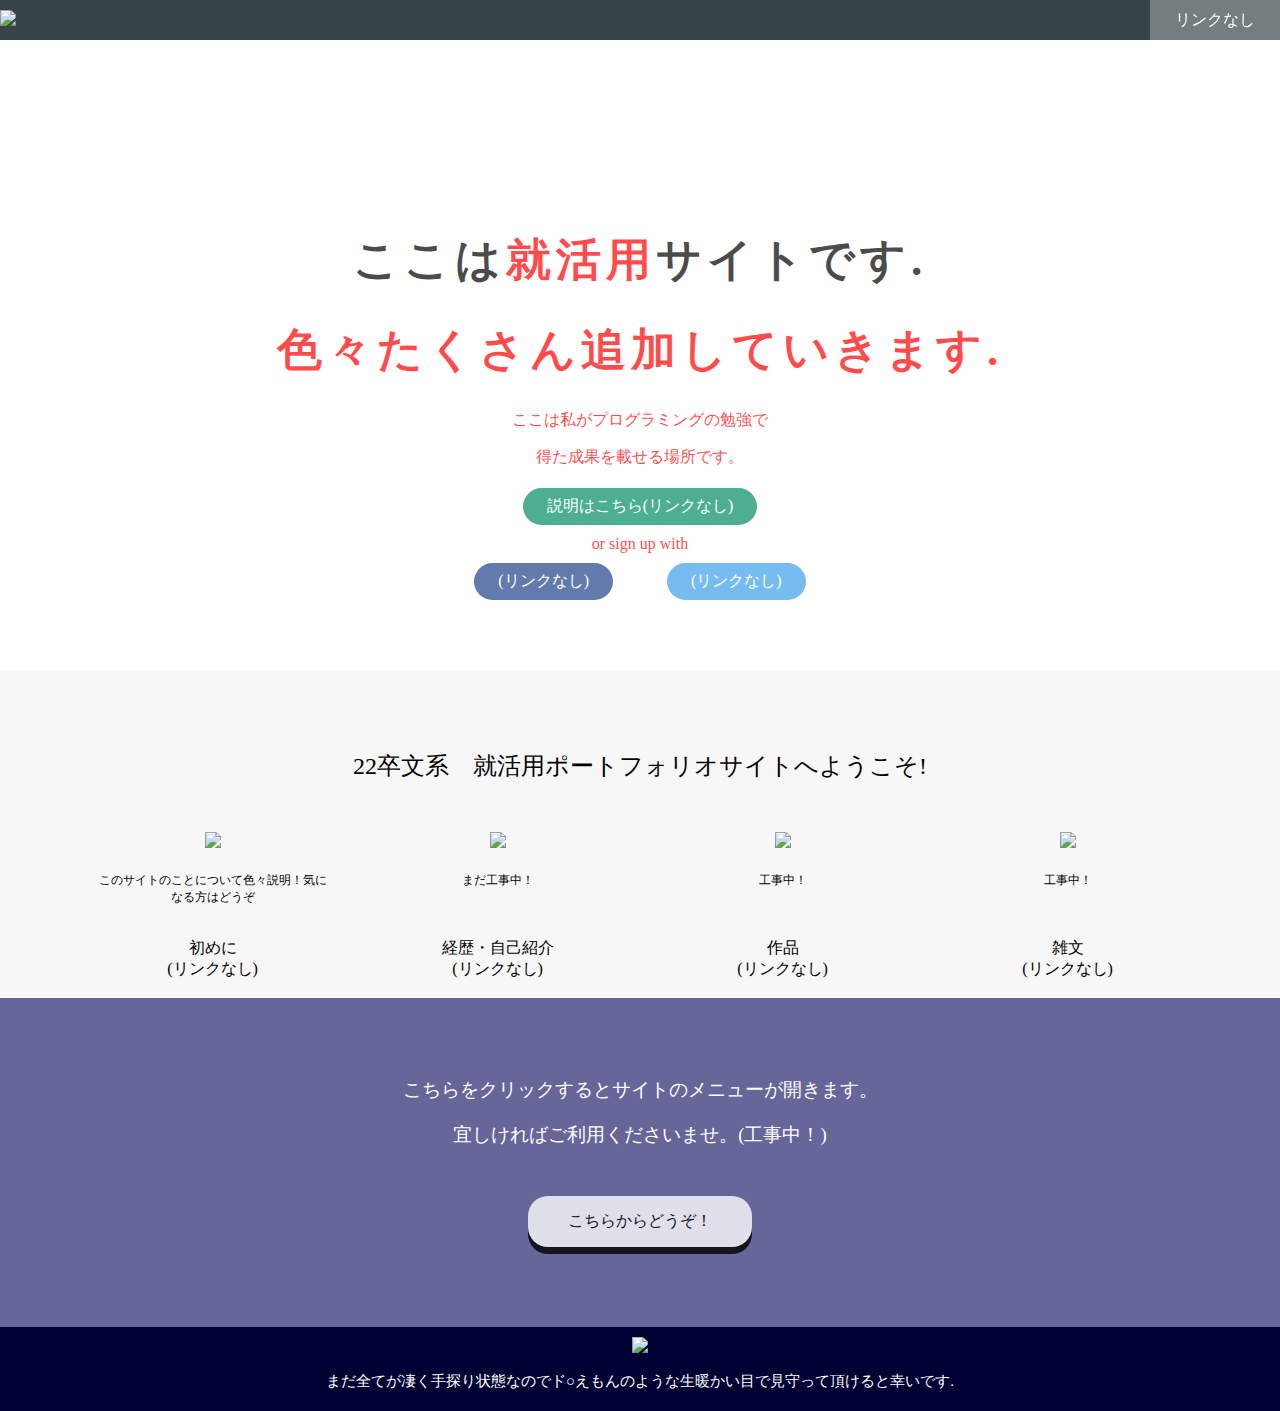
==== index.html @ 4ce76905 "Update index.html" ====
<!DOCTYPE html>
<html>
<head>
<meta charset="utf-8">
<meta name="viewport" content="width=device-width, initial-scale=1.0">
<title>22卒文系　就活用ポートフォリオサイト</title>
<link rel="stylesheet" href="syuukatuyou.css">
<link rel="stylesheet" href="responsive1.css">
</head>
<body>
<header>
 <div class="container">
  <div class="header-left">
   <img class="logo" img id="source" src="https://drive.google.com/uc?export=view&id=183Twh8qQb4sqzsRKOq5h6XEAZDNzStiH">
  </div>
  <a href="#"class="menu-icon">
  <span class="fa fa-bars menu-icon"></span>
  </a>
   <div class="header-right">
    <a href="#" class="login">リンクなし</a>
   </div>
 </div>
</header>
 <div class="top-wrapper">
      <!-- ここにコードを書いていきましょう -->
  <div class="container">
   <h1>ここは<span>就活用</span>サイトです.</h1>
   <h1><span>色々たくさん追加していきます.</span></h1>
   <p><span>ここは私がプログラミングの勉強で</span></p>
   <p><span>得た成果を載せる場所です。</span></p>
  <div class="btn-wrapper">
   <a href="#" class="btn signup">説明はこちら(リンクなし)</a>
   <p><span>or sign up with</span></p>
   <a href="#" class="btn lostall">(リンクなし)</a>
   <a href="#" class="btn dingal">(リンクなし)</a>        
  </div>
  </div>
 </div>
<div class="lesson-wrapper">
 <div class="container">
  <div class="heading">
   <h2>22卒文系　就活用ポートフォリオサイトへようこそ!</h2>
  </div>
  <div class="lessons">
    <div class="lesson">
      <div class="lesson-icon">
        <img src="https://prog-8.com/images/html/advanced/html.png">
        <p>初めに<br>(リンクなし)</p>
      </div>
        <p class="txt-contents">このサイトのことについて色々説明！気になる方はどうぞ</p>
     </div>
     <div class="lesson">
      <div class="lesson-icon">
        <img src="https://prog-8.com/images/html/advanced/jQuery.png">
        <p>経歴・自己紹介<br>(リンクなし)</p>
      </div>
        <p class="txt-contents">まだ工事中！</p>
     </div>
     <div class="lesson">
      <div class="lesson-icon">
        <img src="https://prog-8.com/images/html/advanced/ruby.png">
        <p>作品<br>(リンクなし)</p>
      </div>
        <p class="txt-contents">工事中！</p>
     </div>
     <div class="lesson">
      <div class="lesson-icon">
        <img src="https://prog-8.com/images/html/advanced/php.png">
        <p>雑文<br>(リンクなし)</p>
       </div>
        <p class="txt-contents">工事中！</p>
     </div>
     <div class="clear"></div>
  </div>
 </div>
</div>
 <div class="message-wrapper">
  <div class="container">
   <div class="heading">
     <h3>こちらをクリックするとサイトのメニューが開きます。</h3>
     <h3>宜しければご利用くださいませ。(工事中！)</h3>
    </div>
     <span class="btn message">こちらからどうぞ！</span>
  </div>
 </div>
 <footer>
  <div class="container">
   <img src="https://drive.google.com/uc?export=view&id=1nXOA0lE5v6C8PAsL4q2_yms5SNEoDMWF&usp=sharing">
   <p>まだ全てが凄く手探り状態なのでド○えもんのような生暖かい目で見守って頂けると幸いです.</p> 
  </div>
 </footer>
 </body>
</html>
---- syuukatuyou.css ----
/* すべての要素に対して box-sizing: border-box; を指定してください */
*{
    box-sizing:border-box;
  }
  html{
  height:100%;
  }
  body {
    margin: 0;
    font-family: "Hiragino Kaku Gothic ProN";
  }
  a {
    text-decoration: none;
  }
  /* clearクラスにfloatを解除するためのCSSを記述してください */
  .clear{
    clear:left;
  }
  /* containerクラスのCSSを指定してください */
  .container{
    max-width:1170px;
    width:100%;
    padding-left:15px;
    padding-right:15px;
    margin-left:auto;
    margin-right:auto;
  }
  /* top-wrapperクラスのCSSを指定してください */
  .top-wrapper{
    padding-top:200px;
    padding-bottom:50px;
    background-image:url(https://drive.google.com/uc?export=view&id=1vElDhft5JtYFkg4z1nyHAuU2lpd-ER7A);
    color:black;
    background-size:cover;
  text-align:center; 
  }
  .container span{
    color:#ff0000;
  }
  .top-wrapper h1{
    opacity:0.7;
    font-size:45px;
    letter-spacing:5px;
  }
  .top-wrapper p{
    opacity:0.7;
  }
  .btn{
    padding:8px 24px;
    color:white;
    display:inline-block;
    opacity:0.8;
      border-radius:20px;
  }
  .btn:hover{
    opacity:1;
  }
  /* signupクラスのCSSを指定してください */
  .signup{
    background-color:#239b76;
  text-align:center;
  }
  /* facebookクラスのCSSを指定してください */
  .lostall{
    background-color:#3b5998;
    margin-right:50px;
  text-align:center;
  }
  /* twitterクラスのCSSを指定してください */
  .dingal{
    background-color:#55acee;
  text-align:center;
  }
  /* btn-wrapperクラスのCSSを指定してください */
  .btn-wrapper{
    margin:20px 0;
  }
  /* btn-wrapperクラスの中にある<p>のCSSを指定してください */
  .btn-wrapper p{
    margin:10px 0;
  text-align:center;
  }
  header{
    height:40px;
    background-color:rgba(34, 49, 52, 0.9);
    position:fixed;
    top:0;
    z-index:10;
      width:100%;
  }
  .logo{
    width:300px;
    margin-top:10px;
      position: fixed;
      left: 0;
  padding-bottom:5px;
  }
  .header-left{
    float:left;	
  }
  .header-right{
    float:right;
    background-color:rgba(255, 255, 255, 0.3);
    transition:all 0.5s;
      position: fixed;
      right: 0;	
  }
  .header-right:hover{
    background-color:rgba(255, 255, 255, 0.5);	
  }
  /* menu-iconのCSSを貼り付けてください */
  .menu-icon {
    color: white;
    float: right;
    font-size: 25px;
    padding: 21px 0;
    /* displayをnoneに指定してください */
    display:none;
  }
  .header-right a{
    line-height:40px;
    padding:0 25px;
    color:white;
    display:block;	
  }
  .lesson-wrapper{
    padding-bottom:80px;
    background-color:#f7f7f7;
    text-align:center;
  }
  .heading{
    padding:60px 0 30px 0;
    color:white;
  }
  .heading h2{
    font-weight:normal;
  }
  .lesson{
    float:left;
    width:25%;
  }
  .lesson-icon{
    position:relative;
  }
  .lesson-icon p{
    position:absolute;
    top:90px;
    width:100%;
    color:black;
  }
  .txt-contents{
    width:80%;
    display:inline-block;
    margin-top:20px;
    font-size:12px;
    color:black;
  }
  .message-wrapper{
    padding-bottom:80px;
    text-align:center;
  background-color:#666699;
  }
  .message{
    background-color:white;
    padding:15px 40px;
    cursor:pointer;
    box-shadow:0 7px black;
  }
  .heading h3{
    font-weight:normal;
  }
  .message:active{
    box-shadow:none;
    position:relative;
    top:7px;
  }
  .btn.message{
      color:black;
  }
  footer img{
    width:400px;
  }
  footer p{
    color:white;
    font-size:15px;
  padding-bottom:20px;
  }
  footer{
    padding-top:10px;
  background-color:#000033;
  text-align:center;
  }
  footer .logo{
  margin-left: 5%;
  }
  .heading h2{
      color:black;
  }
  .heading h3{
      color:white;
  }
  @media (max-width: 1000px) {
    h1{
      color:blue;
    } 
  }
  @media (max-width: 670px) {
    h1{
      color:green;
    } 
  }
  /* タブレット向けレイアウト */
  @media(max-width: 1000px){
    .container{
      width:50%;
    }
  }
  /* スマートフォン向けレイアウト */
  @media(max-width: 670px){
    .container{
      width:100%;
    }
  }
---- responsive1.css ----
/* タブレット向けレイアウト */

/* ブレイクポイントが1000px以下のときのメディアクエリを設定してください */
@media (max-width: 1000px) {
  /* lessonクラスのCSSを指定してください */
  .lesson{
    width:50%;
    margin-bottom:50px;
  }
  /* 「.top-wrapper h1」のfont-sizeを32pxに指定 */
  .top-wrapper h1{
    font-size:32px;
  }
  
  /* 「.heading h2」のfont-sizeを20pxに指定 */
  .heading h2{
    font-size:20px;
  }
  
}

/* スマホ向けレイアウト */

/* ブレイクポイントが670px以下の時のメディアクエリを設定してください */
@media (max-width: 670px) {
  /* .lessonのwidthを100%に指定してください */
  .lesson{
    width:100%;
  }
  
  /* <footer>の中身を中央寄せにしてください。 */
  footer{
    text-align:center;
  }
 /* .btnのwidthを100%に指定してください */
  .btn{
    width:100%;
  }

  /* .facebookにmargin-bottom: 10px;を追加してください */
  .lostall{
    margin-bottom:10px;
  }

  /* .top-wrapperの中身を左寄せに、padding-topを130pxに指定してください */
  .top-wrapper{
    padding-top:130px;
    text-align:left;
  }
  /* 「.top-wrapper h1」のfont-sizeを24pxに指定 */
   .top-wrapper h1{
    font-size:24px;
  } 
  
  /* 「.top-wrapper p」のfont-sizeを14pxに指定 */
    .top-wrapper p{
    font-size:14px;
  }
  /* header-rightクラスのdisplayをnoneに指定してください */
  .header-right{
    display:none;
  }
  
  /* menu-iconクラスのdisplayをblockに指定してください  */
  .menu-icon{
    display:block;
  }
  
}
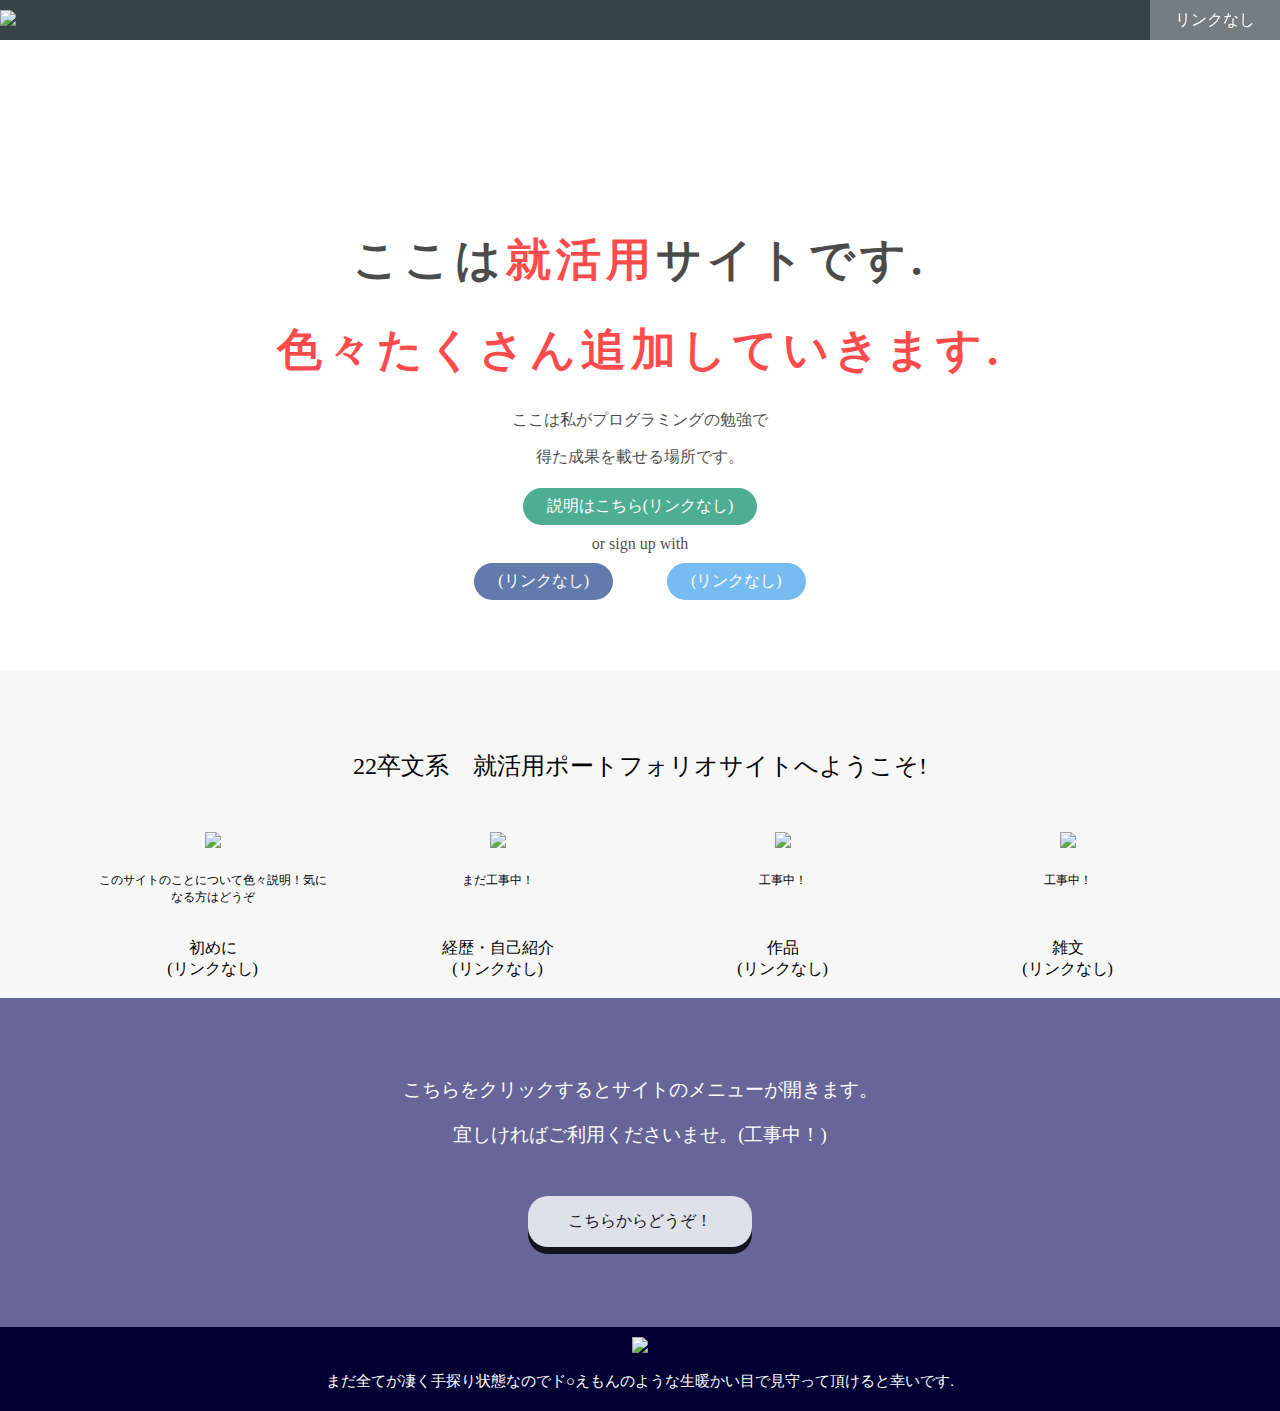
==== commit ceb70f06: "Update index.html" ====
--- a/index.html
+++ b/index.html
@@ -26,11 +26,11 @@
   <div class="container">
    <h1>ここは<span>就活用</span>サイトです.</h1>
    <h1><span>色々たくさん追加していきます.</span></h1>
-   <p><span>ここは私がプログラミングの勉強で</span></p>
-   <p><span>得た成果を載せる場所です。</span></p>
+   <p>ここは私がプログラミングの勉強で</p>
+   <p>得た成果を載せる場所です。</p>
   <div class="btn-wrapper">
    <a href="#" class="btn signup">説明はこちら(リンクなし)</a>
-   <p><span>or sign up with</span></p>
+   <p>or sign up with</p>
    <a href="#" class="btn lostall">(リンクなし)</a>
    <a href="#" class="btn dingal">(リンクなし)</a>        
   </div>
--- a/syuukatuyou.css
+++ b/syuukatuyou.css
@@ -29,7 +29,7 @@
   .top-wrapper{
     padding-top:200px;
     padding-bottom:50px;
-    background-image:url(https://drive.google.com/uc?export=view&id=1vElDhft5JtYFkg4z1nyHAuU2lpd-ER7A);
+    background-image:url(https://www.pakutaso.com/shared/img/thumb/wpIMGL2785_TP_V.jpg);
     color:black;
     background-size:cover;
   text-align:center; 
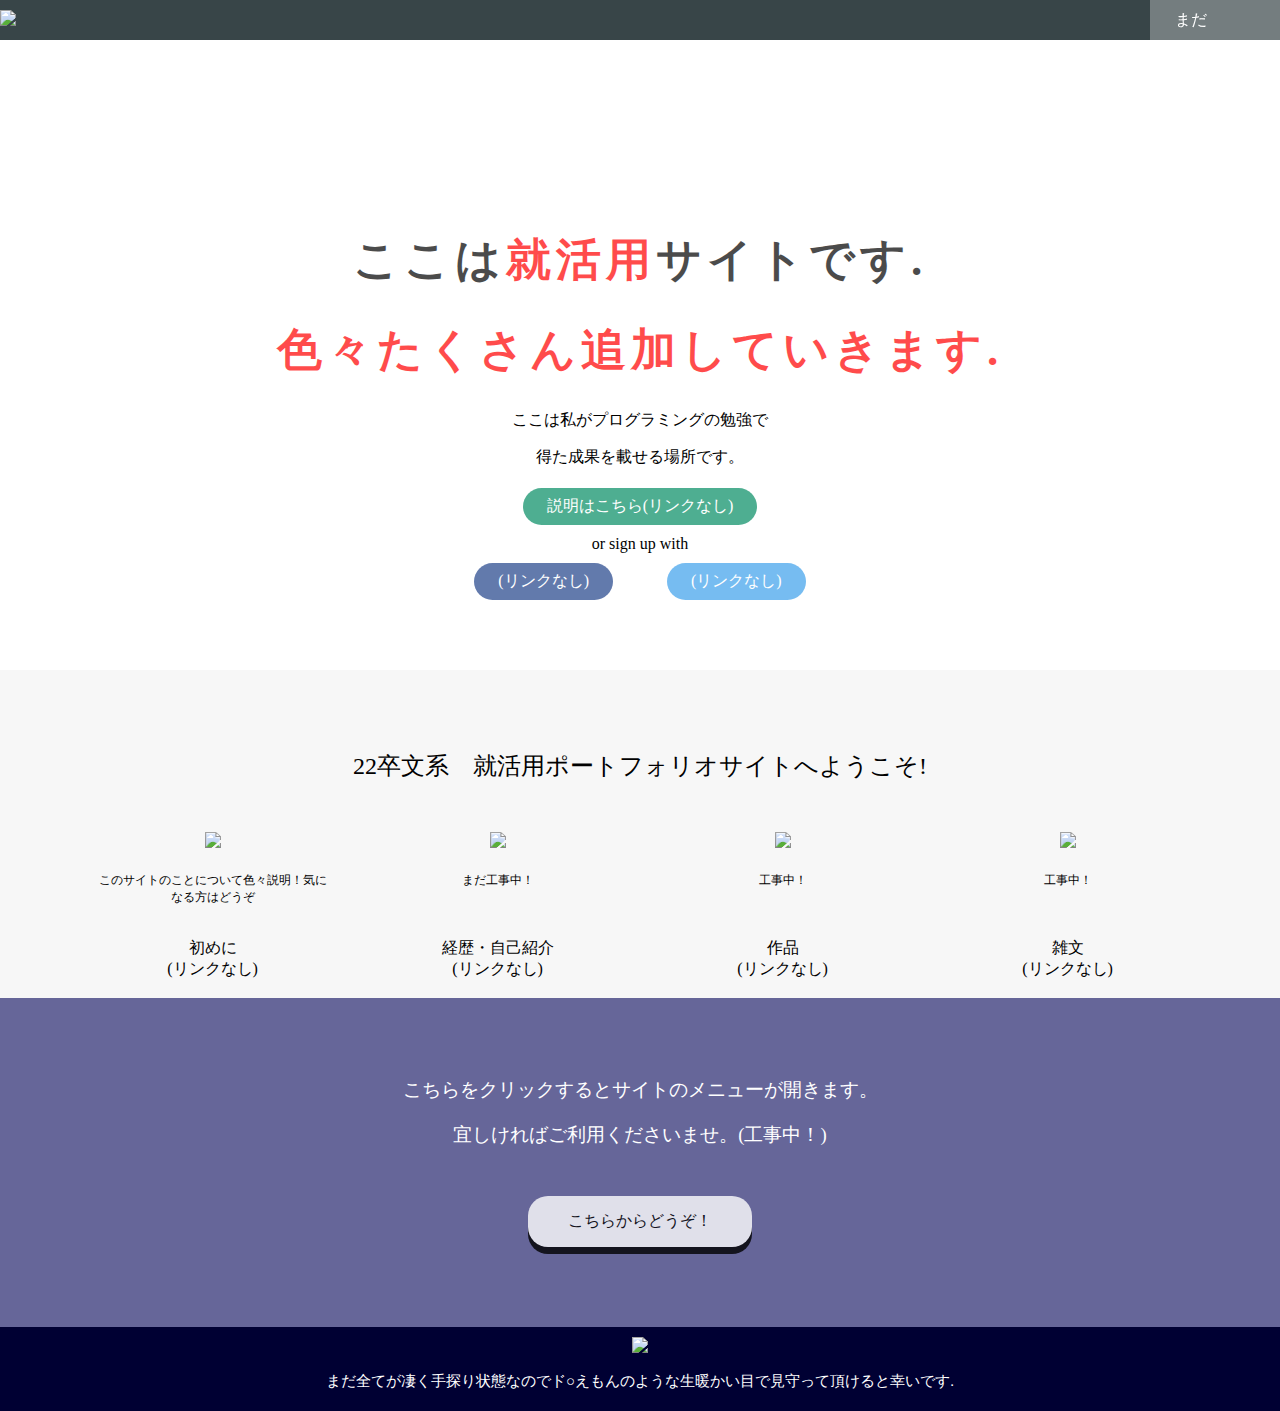
==== commit cc246787: "Update index.html" ====
--- a/index.html
+++ b/index.html
@@ -6,6 +6,7 @@
 <title>22卒文系　就活用ポートフォリオサイト</title>
 <link rel="stylesheet" href="syuukatuyou.css">
 <link rel="stylesheet" href="responsive1.css">
+<link rel="stylesheet" href="//maxcdn.bootstrapcdn.com/font-awesome/4.5.0/css/font-awesome.min.css">
 </head>
 <body>
 <header>
@@ -13,10 +14,10 @@
   <div class="header-left">
    <img class="logo" img id="source" src="https://drive.google.com/uc?export=view&id=183Twh8qQb4sqzsRKOq5h6XEAZDNzStiH">
   </div>
-  <a href="#"class="menu-icon">
-  <span class="fa fa-bars menu-icon"></span>
-  </a>
+  <span class="menu-icon"><span class="fa fa-bars"></span></span>
    <div class="header-right">
+    <a href="#" class="login1">まだ</a>
+    <a href="#" class="login2">工事中</a>
     <a href="#" class="login">リンクなし</a>
    </div>
  </div>
--- a/syuukatuyou.css
+++ b/syuukatuyou.css
@@ -43,7 +43,7 @@
     letter-spacing:5px;
   }
   .top-wrapper p{
-    opacity:0.7;
+    opacity
   }
   .btn{
     padding:8px 24px;
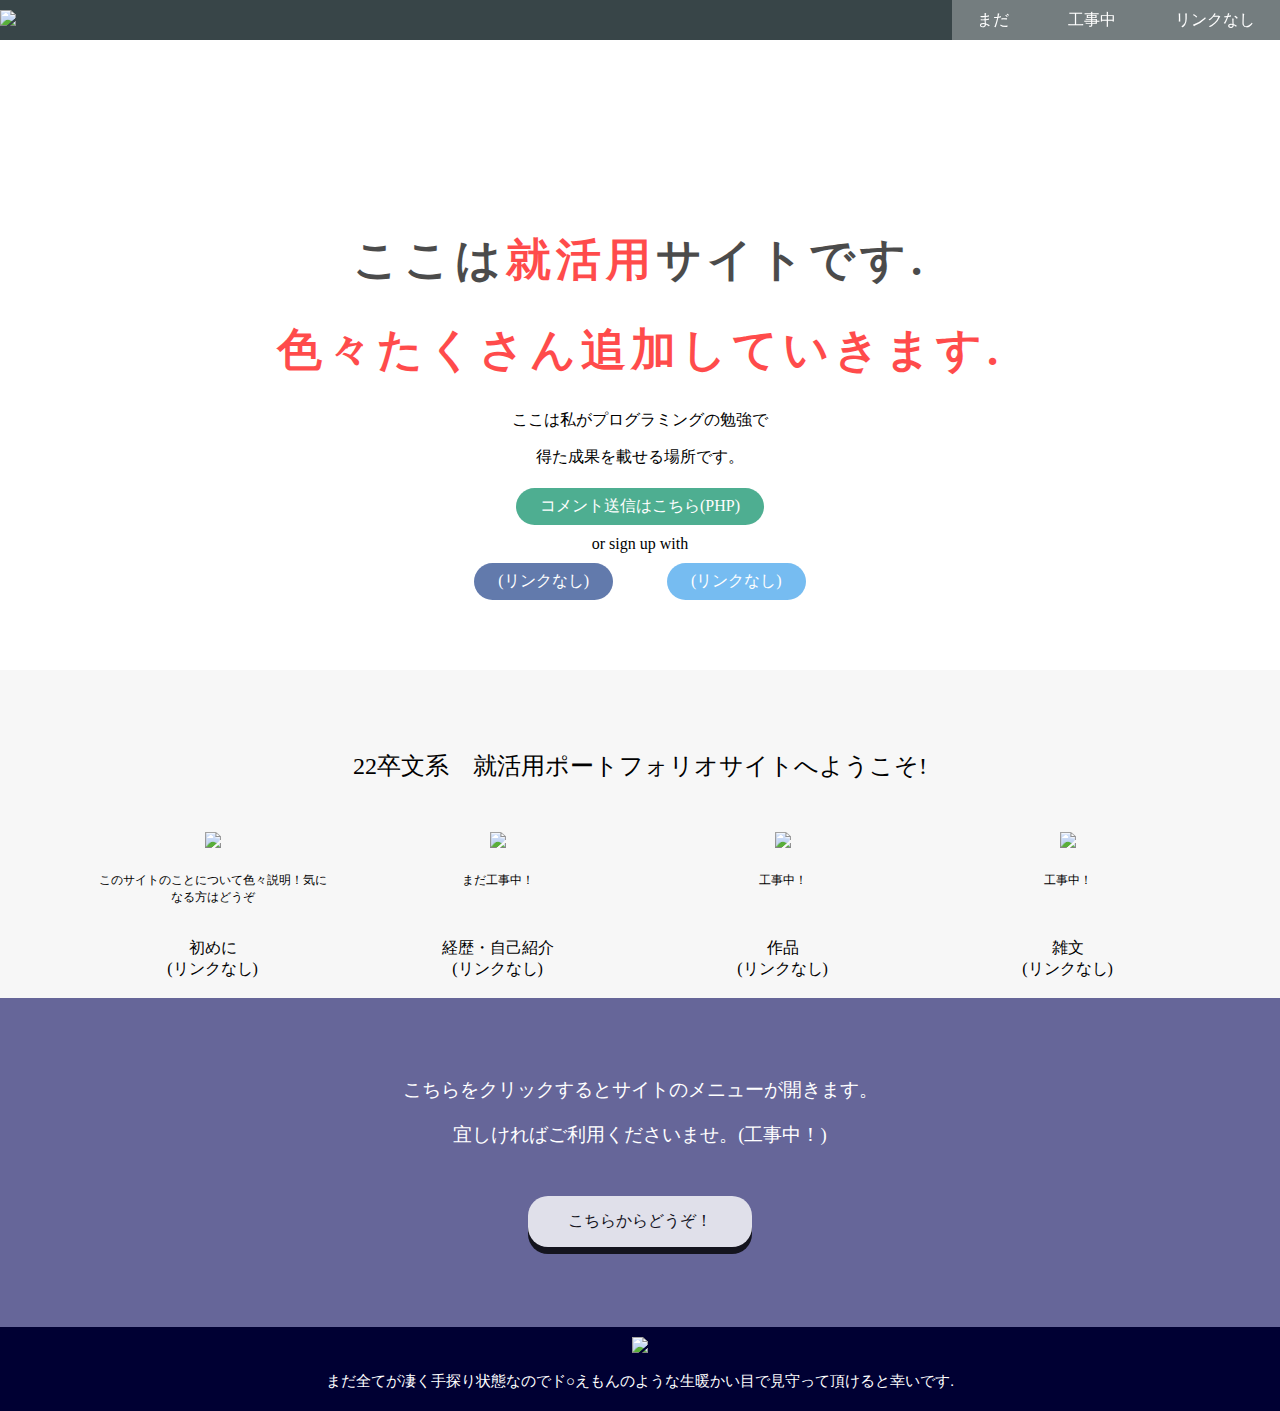
==== commit f53a6b81: "Update index.html" ====
--- a/index.html
+++ b/index.html
@@ -30,7 +30,7 @@
    <p>ここは私がプログラミングの勉強で</p>
    <p>得た成果を載せる場所です。</p>
   <div class="btn-wrapper">
-   <a href="#" class="btn signup">説明はこちら(リンクなし)</a>
+   <a href="https://honzukidango.github.io/syuukatu1/" class="btn signup">コメント送信はこちら(PHP)</a>
    <p>or sign up with</p>
    <a href="#" class="btn lostall">(リンクなし)</a>
    <a href="#" class="btn dingal">(リンクなし)</a>        
--- a/syuukatuyou.css
+++ b/syuukatuyou.css
@@ -16,6 +16,15 @@
   .clear{
     clear:left;
   }
+.fa-bars{
+	display:none;
+}
+.login1{
+	margin-right:5px;
+}
+.login2{
+	margin-right:5px;
+}
   /* containerクラスのCSSを指定してください */
   .container{
     max-width:1170px;
@@ -113,7 +122,7 @@
     color: white;
     float: right;
     font-size: 25px;
-    padding: 21px 0;
+    padding: 5px 0;
     /* displayをnoneに指定してください */
     display:none;
   }
@@ -121,7 +130,6 @@
     line-height:40px;
     padding:0 25px;
     color:white;
-    display:block;	
   }
   .lesson-wrapper{
     padding-bottom:80px;
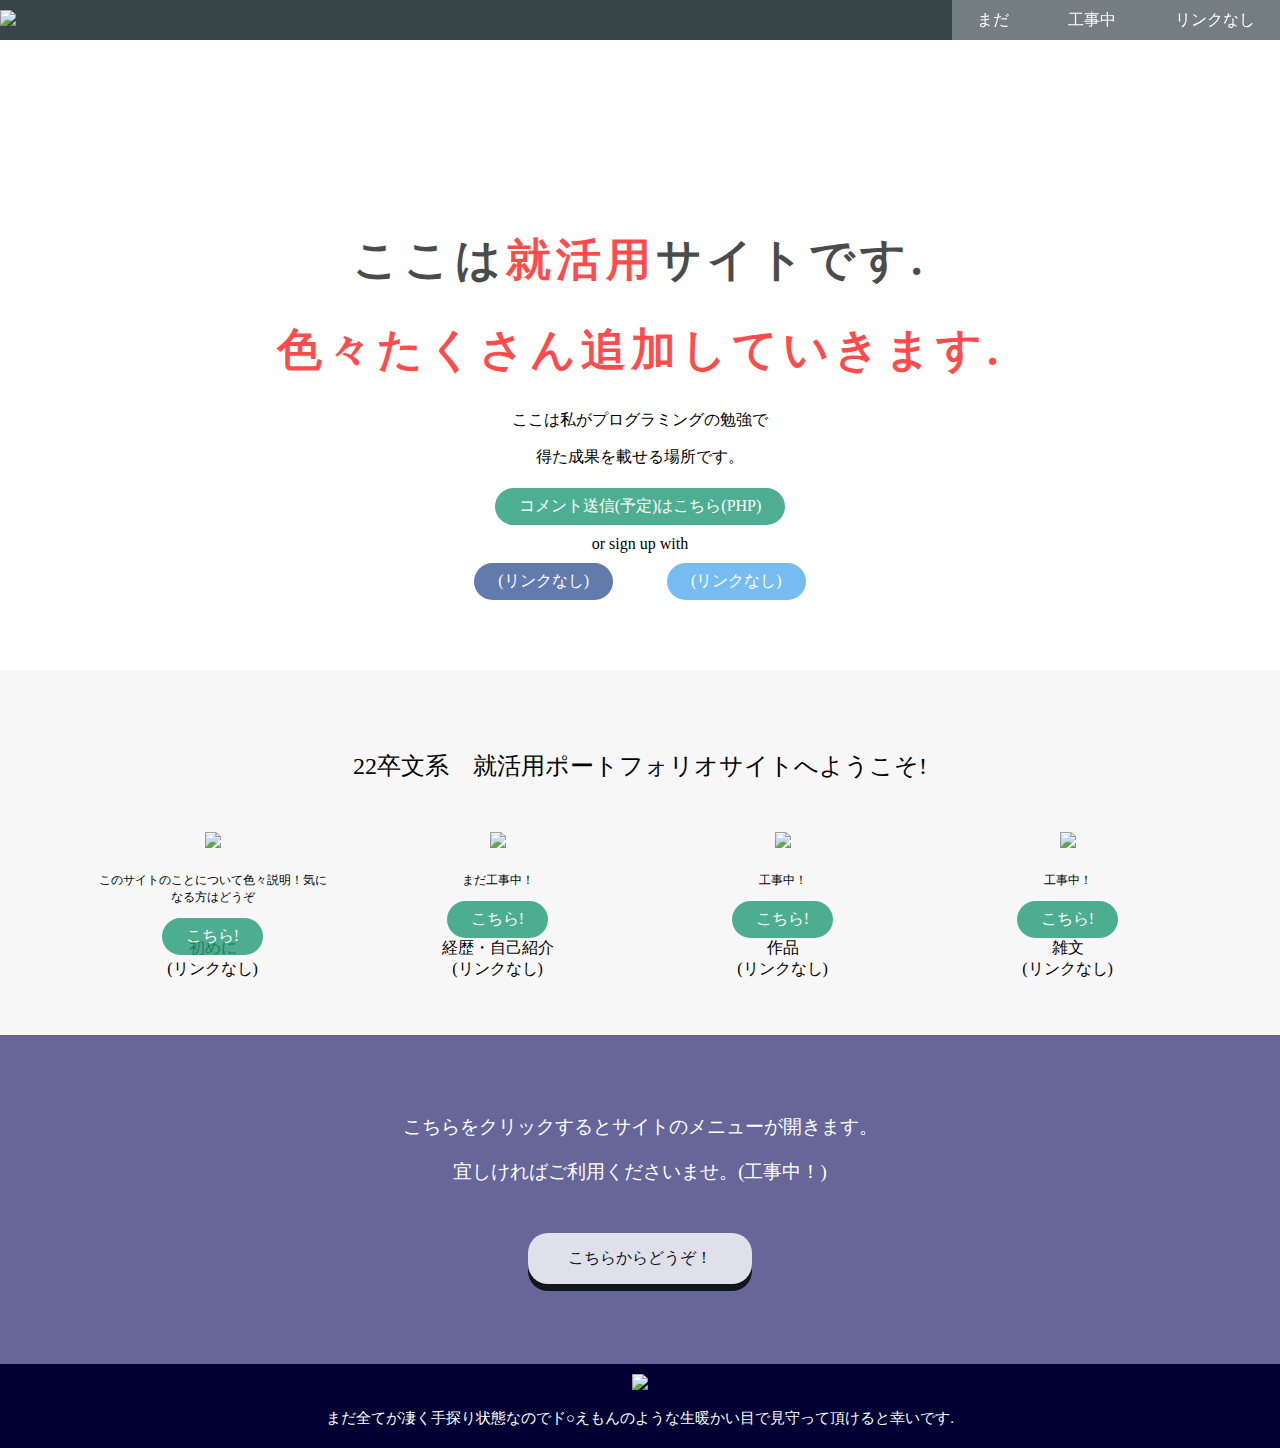
==== commit 6a2f1c53: "Update index.html" ====
--- a/index.html
+++ b/index.html
@@ -30,7 +30,7 @@
    <p>ここは私がプログラミングの勉強で</p>
    <p>得た成果を載せる場所です。</p>
   <div class="btn-wrapper">
-   <a href="https://honzukidango.github.io/syuukatu1/" class="btn signup">コメント送信はこちら(PHP)</a>
+   <a href="https://honzukidango.github.io/syuukatu1/" class="btn signup">コメント送信(予定)はこちら(PHP)</a>
    <p>or sign up with</p>
    <a href="#" class="btn lostall">(リンクなし)</a>
    <a href="#" class="btn dingal">(リンクなし)</a>        
@@ -49,6 +49,7 @@
         <p>初めに<br>(リンクなし)</p>
       </div>
         <p class="txt-contents">このサイトのことについて色々説明！気になる方はどうぞ</p>
+           <a href="#" class="btn signup">こちら!</a>
      </div>
      <div class="lesson">
       <div class="lesson-icon">
@@ -56,6 +57,7 @@
         <p>経歴・自己紹介<br>(リンクなし)</p>
       </div>
         <p class="txt-contents">まだ工事中！</p>
+            <a href="#" class="btn signup">こちら!</a>
      </div>
      <div class="lesson">
       <div class="lesson-icon">
@@ -63,6 +65,7 @@
         <p>作品<br>(リンクなし)</p>
       </div>
         <p class="txt-contents">工事中！</p>
+            <a href="#" class="btn signup">こちら!</a>
      </div>
      <div class="lesson">
       <div class="lesson-icon">
@@ -70,6 +73,7 @@
         <p>雑文<br>(リンクなし)</p>
        </div>
         <p class="txt-contents">工事中！</p>
+            <a href="#" class="btn signup">こちら!</a>
      </div>
      <div class="clear"></div>
   </div>
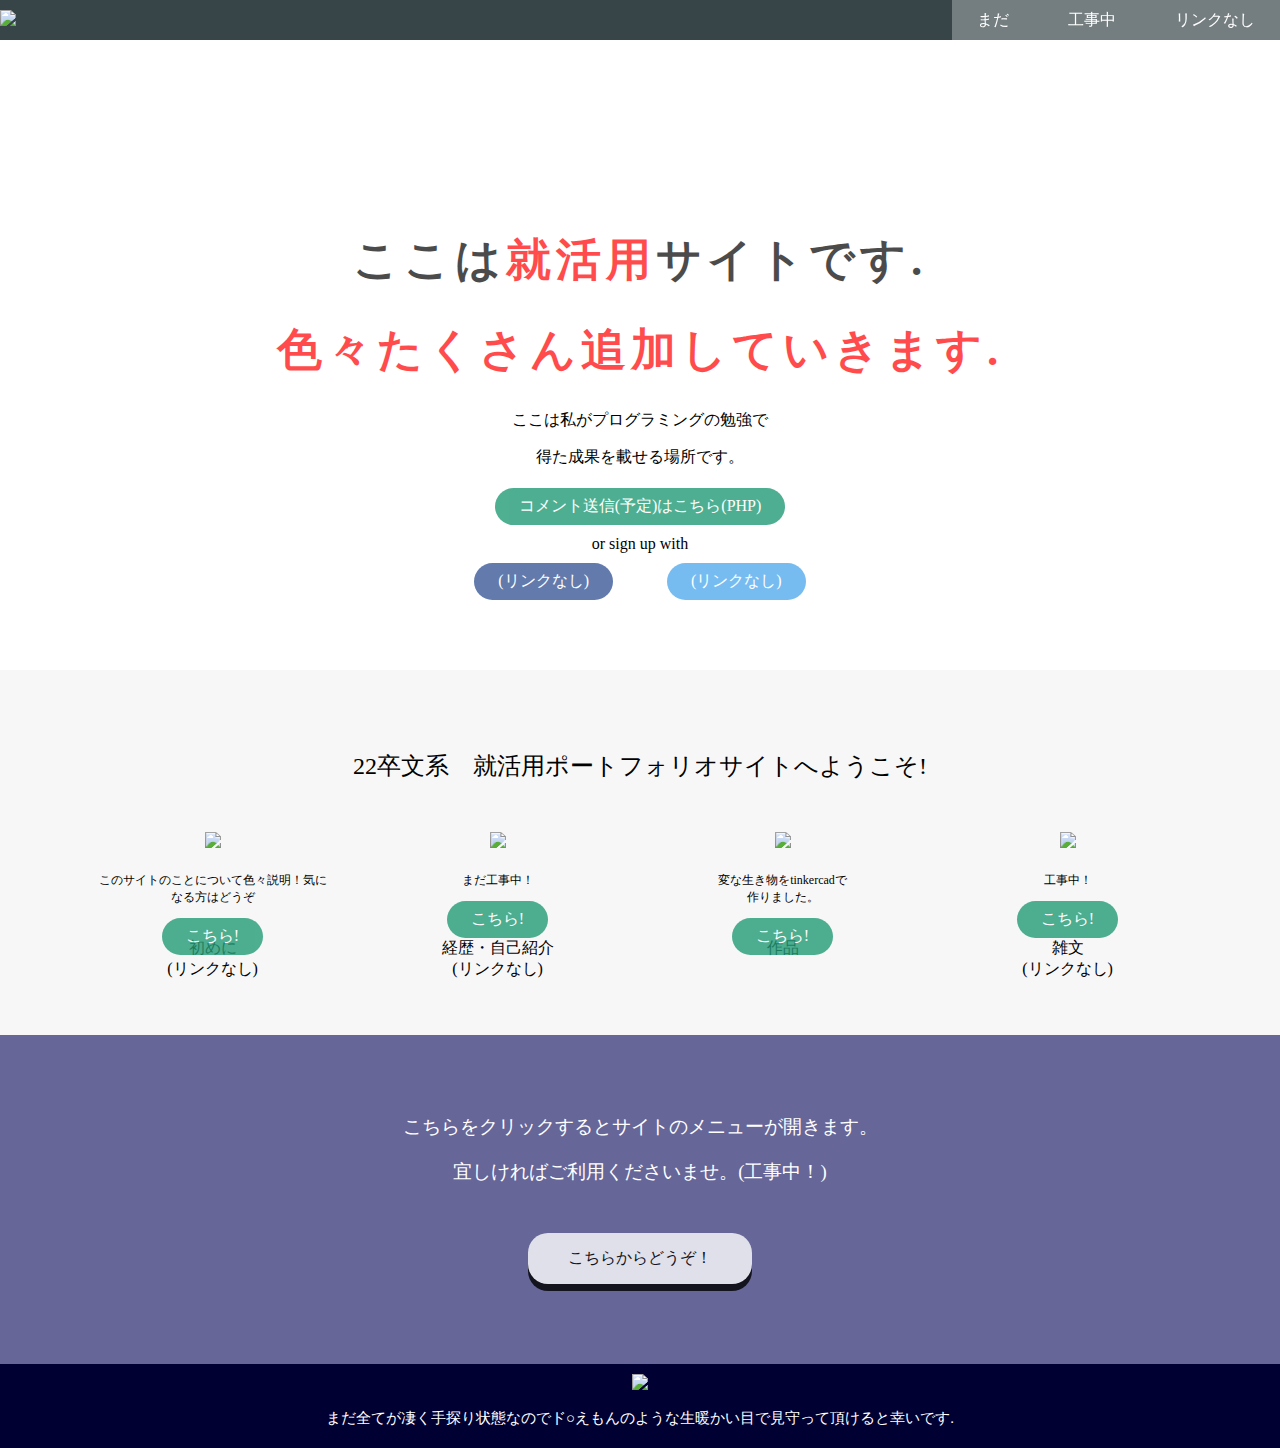
==== commit 250dd982: "Update index.html" ====
--- a/index.html
+++ b/index.html
@@ -62,10 +62,10 @@
      <div class="lesson">
       <div class="lesson-icon">
         <img src="https://prog-8.com/images/html/advanced/ruby.png">
-        <p>作品<br>(リンクなし)</p>
+        <p>作品</p>
       </div>
-        <p class="txt-contents">工事中！</p>
-            <a href="#" class="btn signup">こちら!</a>
+        <p class="txt-contents">変な生き物をtinkercadで<br>作りました。</p>
+            <a href="https://www.tinkercad.com/things/068HWfmQId3" class="btn signup">こちら!</a>
      </div>
      <div class="lesson">
       <div class="lesson-icon">
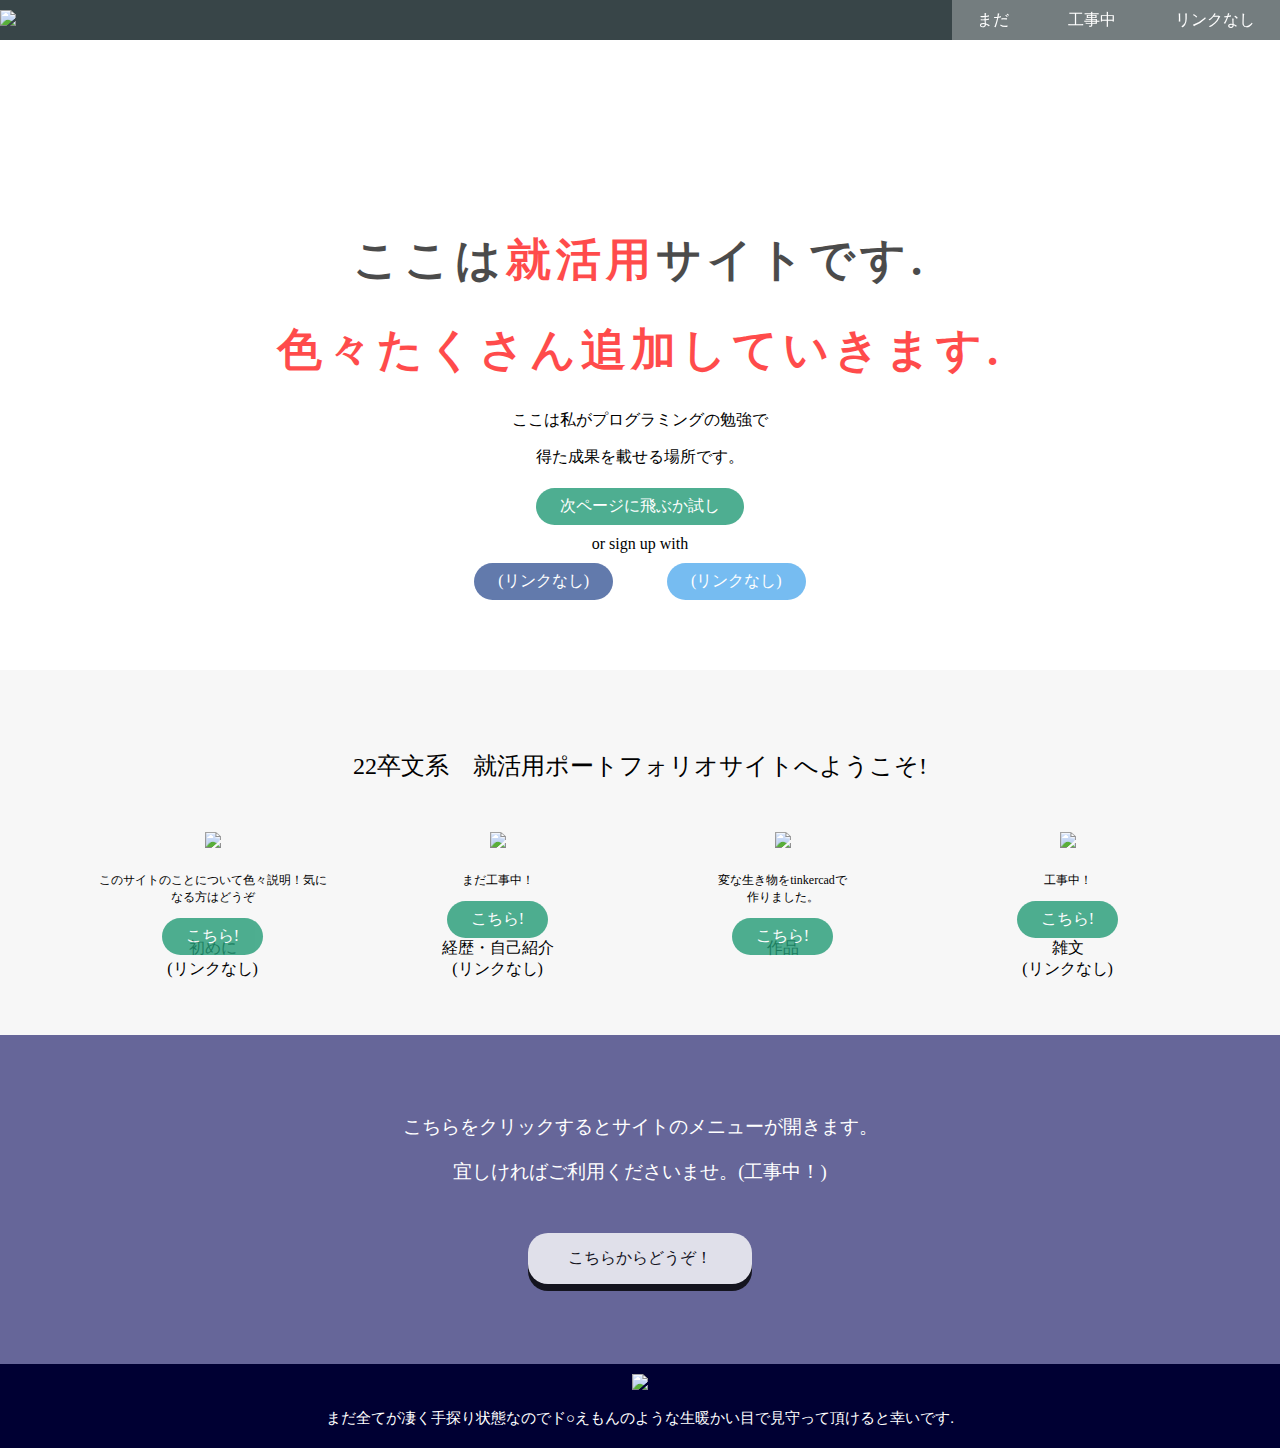
==== commit 01b84a2e: "Update index.html" ====
--- a/index.html
+++ b/index.html
@@ -30,7 +30,7 @@
    <p>ここは私がプログラミングの勉強で</p>
    <p>得た成果を載せる場所です。</p>
   <div class="btn-wrapper">
-   <a href="https://honzukidango.github.io/syuukatu1/" class="btn signup">コメント送信(予定)はこちら(PHP)</a>
+   <a href="https://honzukidango.github.io/syuukatu1/" class="btn signup">次ページに飛ぶか試し</a>
    <p>or sign up with</p>
    <a href="#" class="btn lostall">(リンクなし)</a>
    <a href="#" class="btn dingal">(リンクなし)</a>        
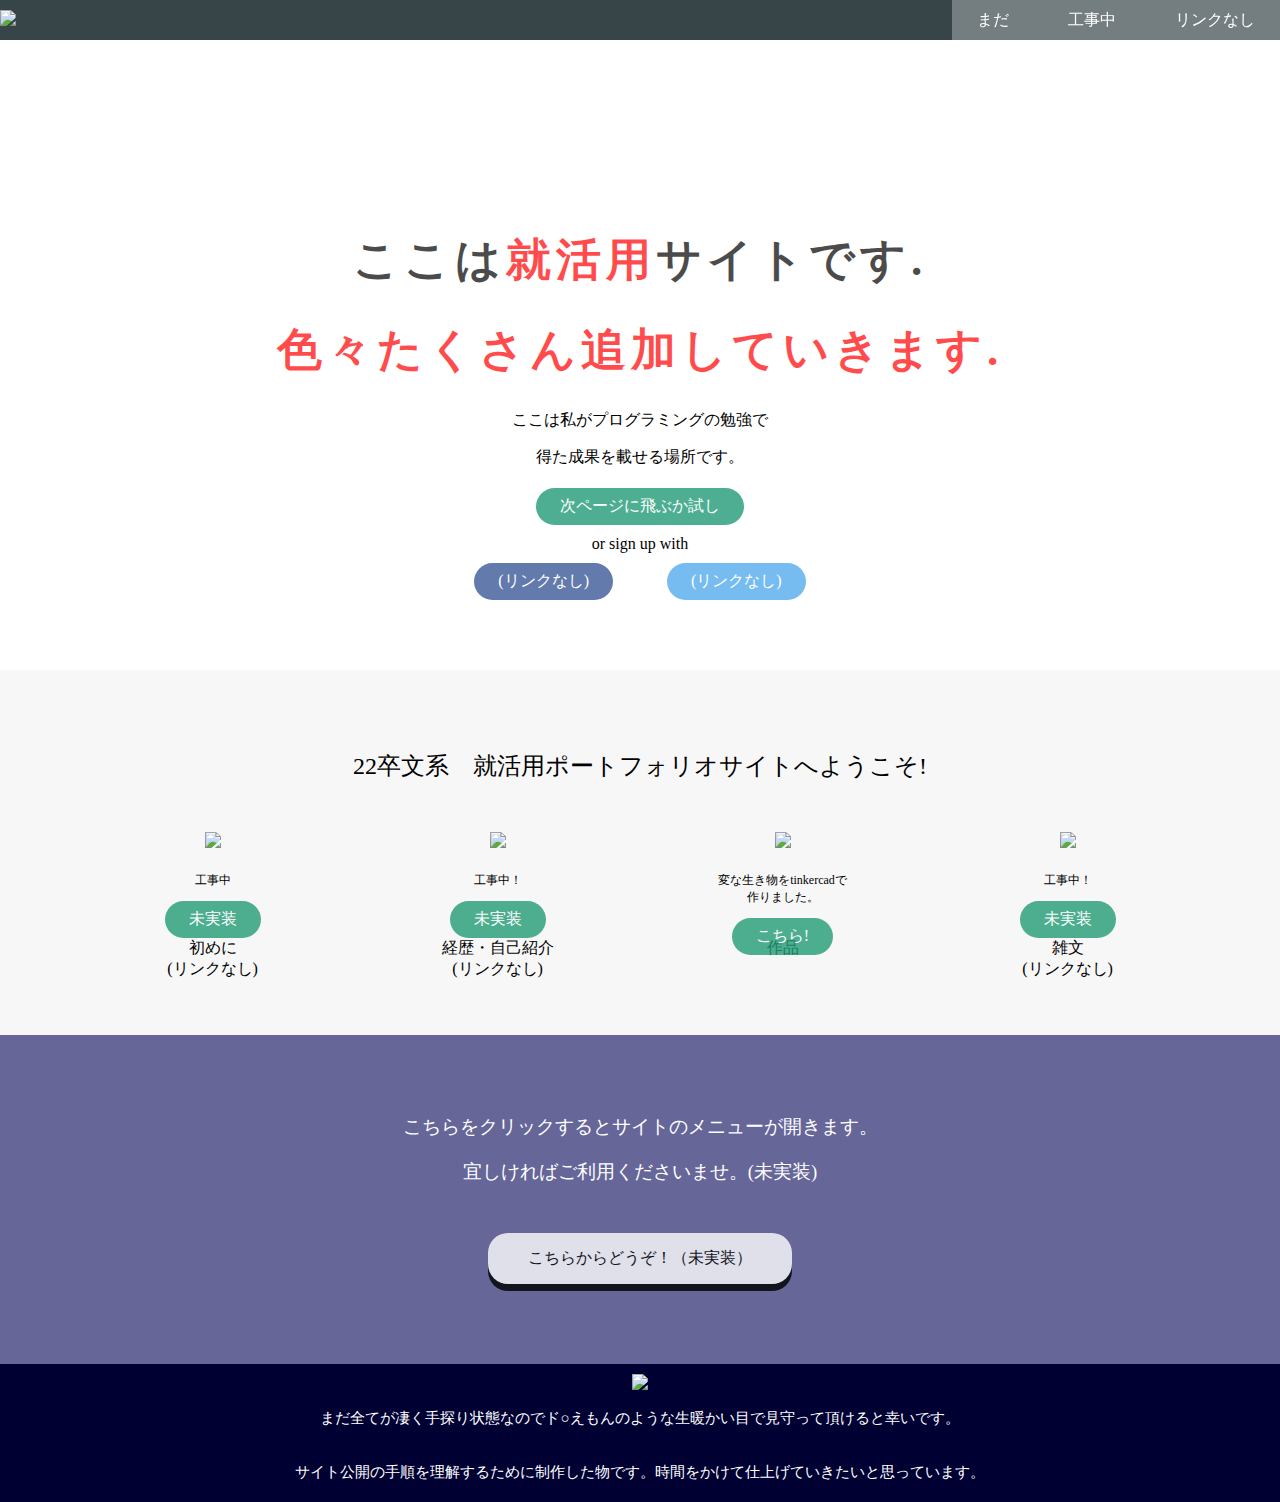
==== commit c33d09bb: "Update index.html" ====
--- a/index.html
+++ b/index.html
@@ -48,16 +48,16 @@
         <img src="https://prog-8.com/images/html/advanced/html.png">
         <p>初めに<br>(リンクなし)</p>
       </div>
-        <p class="txt-contents">このサイトのことについて色々説明！気になる方はどうぞ</p>
-           <a href="#" class="btn signup">こちら!</a>
+        <p class="txt-contents">工事中</p>
+           <a href="#" class="btn signup">未実装</a>
      </div>
      <div class="lesson">
       <div class="lesson-icon">
         <img src="https://prog-8.com/images/html/advanced/jQuery.png">
         <p>経歴・自己紹介<br>(リンクなし)</p>
       </div>
-        <p class="txt-contents">まだ工事中！</p>
-            <a href="#" class="btn signup">こちら!</a>
+        <p class="txt-contents">工事中！</p>
+            <a href="#" class="btn signup">未実装</a>
      </div>
      <div class="lesson">
       <div class="lesson-icon">
@@ -73,7 +73,7 @@
         <p>雑文<br>(リンクなし)</p>
        </div>
         <p class="txt-contents">工事中！</p>
-            <a href="#" class="btn signup">こちら!</a>
+            <a href="#" class="btn signup">未実装</a>
      </div>
      <div class="clear"></div>
   </div>
@@ -83,15 +83,16 @@
   <div class="container">
    <div class="heading">
      <h3>こちらをクリックするとサイトのメニューが開きます。</h3>
-     <h3>宜しければご利用くださいませ。(工事中！)</h3>
+     <h3>宜しければご利用くださいませ。(未実装)</h3>
     </div>
-     <span class="btn message">こちらからどうぞ！</span>
+     <span class="btn message">こちらからどうぞ！（未実装）</span>
   </div>
  </div>
  <footer>
   <div class="container">
    <img src="https://drive.google.com/uc?export=view&id=1nXOA0lE5v6C8PAsL4q2_yms5SNEoDMWF&usp=sharing">
-   <p>まだ全てが凄く手探り状態なのでド○えもんのような生暖かい目で見守って頂けると幸いです.</p> 
+   <p>まだ全てが凄く手探り状態なのでド○えもんのような生暖かい目で見守って頂けると幸いです。</p> 
+   <p>サイト公開の手順を理解するために制作した物です。時間をかけて仕上げていきたいと思っています。</p>
   </div>
  </footer>
  </body>
